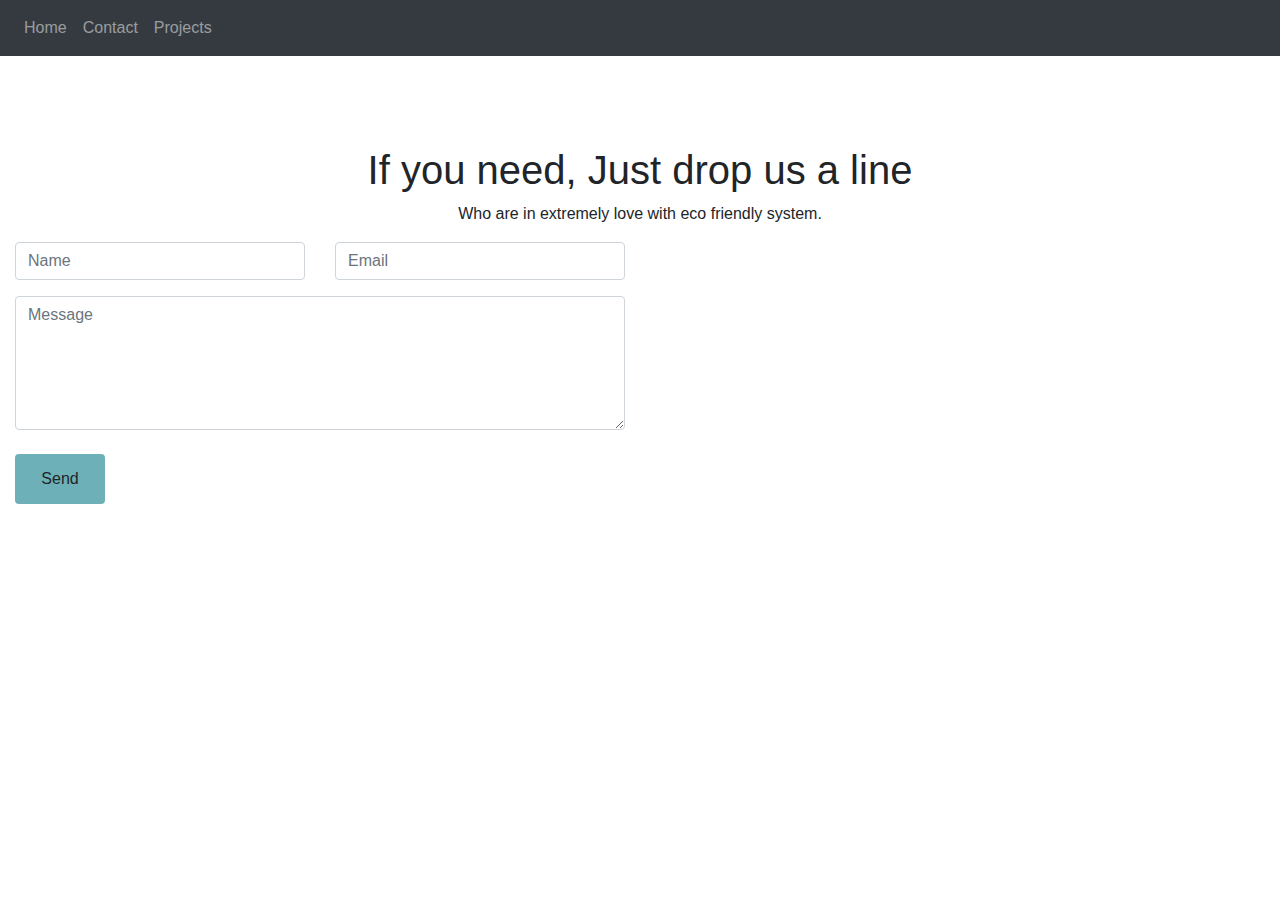
==== contact.html @ 82a63097 "add folder html bootstrap cdn" ====
<!DOCTYPE html>
<html lang="en">
<head>
    <meta charset="UTF-8">
    <meta name="viewport" content="width=device-width, initial-scale=1.0">
    <meta http-equiv="X-UA-Compatible" content="ie=edge">
    <title>Document</title>
    <link rel="stylesheet" href="https://stackpath.bootstrapcdn.com/bootstrap/4.3.1/css/bootstrap.min.css" integrity="sha384-ggOyR0iXCbMQv3Xipma34MD+dH/1fQ784/j6cY/iJTQUOhcWr7x9JvoRxT2MZw1T" crossorigin="anonymous">
</head>
<body>
        <nav class="navbar navbar-expand-lg navbar-dark bg-dark">
                <!-- <a class="navbar-brand" href="#">Home</a> -->
                <button class="navbar-toggler" type="button" data-toggle="collapse" data-target="#navbarNavDropdown" aria-controls="navbarNavDropdown" aria-expanded="false" aria-label="Toggle navigation">
                  <span class="navbar-toggler-icon"></span>
                </button>
                <div class="collapse navbar-collapse" id="navbarNavDropdown">
                  <ul class="navbar-nav">
                    <li class="nav-item">
                      <a class="nav-link" href="index.html">Home <!---<span class="sr-only">(current)</span>--></a>
                    </li>
                    <li class="nav-item">
                      <a class="nav-link" href="contact.html">Contact</a>
                    </li>
                    <li class="nav-item">
                      <a class="nav-link" href="projects.html">Projects</a>
                    </li>
                    <!-- <li class="nav-item dropdown">
                      <a class="nav-link dropdown-toggle" href="#" id="navbarDropdownMenuLink" role="button" data-toggle="dropdown" aria-haspopup="true" aria-expanded="false">
                        Dropdown link
                      </a>
                      <div class="dropdown-menu" aria-labelledby="navbarDropdownMenuLink">
                        <a class="dropdown-item" href="#">Action</a>
                        <a class="dropdown-item" href="#">Another action</a>
                        <a class="dropdown-item" href="#">Something else here</a>
                      </div>
                    </li> -->
                  </ul>
                </div>
              </nav>
        
         
              <section class="contact-area section-gap" id="contact" style="padding-top: 10vh;">
                <div class="container">
                  <div class="row d-flex justify-content-center">
                    <div class="menu-content pb-20 col-lg-8">
                      <div class="title text-center">
                        <h1 class="mb-10">If you need, Just drop us a line</h1>
                        <p>Who are in extremely love with eco friendly system.</p>
                      </div>
                    </div>
                  </div>																
                </div>	
              </section>

              <form id="contactform" action="//formspree.io/kurt.peek@gmail.com" method="POST">
                <div class="col-sm-6 offset slideanim ">
                  <div class="row">
                    <div class="col-sm-6 form-group offset">
                      <input class="form-control" id="name" name="name" placeholder="Name" type="text" required>
                    </div>
                    <div class="col-sm-6 form-group offset">
                      <input class="form-control" id="email" name="_replyto" placeholder="Email" type="email" required>
                    </div>
                  </div>
                  <textarea class="form-control" id="comments" name="message" placeholder="Message" rows="5"></textarea><br>
                  <div class="row">
                    <div class="col-sm-12 form-group offset">
                      <button class="btn btn-default pull-right" type="submit" style="background-color: #3a949ebd;
                      width: 90px;
                      height: 50px;">Send</button>
                    </div>
                  </div>
                </div>
                <!-- <input type="hidden" name="_next" value="//peek.solutions/confirmation.html" />
                <input type="text" name="_gotcha" style="display:none" />    -->
                </form>


<script src="https://code.jquery.com/jquery-3.3.1.slim.min.js" integrity="sha384-q8i/X+965DzO0rT7abK41JStQIAqVgRVzpbzo5smXKp4YfRvH+8abtTE1Pi6jizo" crossorigin="anonymous"></script>
<script src="https://cdnjs.cloudflare.com/ajax/libs/popper.js/1.14.7/umd/popper.min.js" integrity="sha384-UO2eT0CpHqdSJQ6hJty5KVphtPhzWj9WO1clHTMGa3JDZwrnQq4sF86dIHNDz0W1" crossorigin="anonymous"></script>
<script src="https://stackpath.bootstrapcdn.com/bootstrap/4.3.1/js/bootstrap.min.js" integrity="sha384-JjSmVgyd0p3pXB1rRibZUAYoIIy6OrQ6VrjIEaFf/nJGzIxFDsf4x0xIM+B07jRM" crossorigin="anonymous"></script>
</body>
</html>
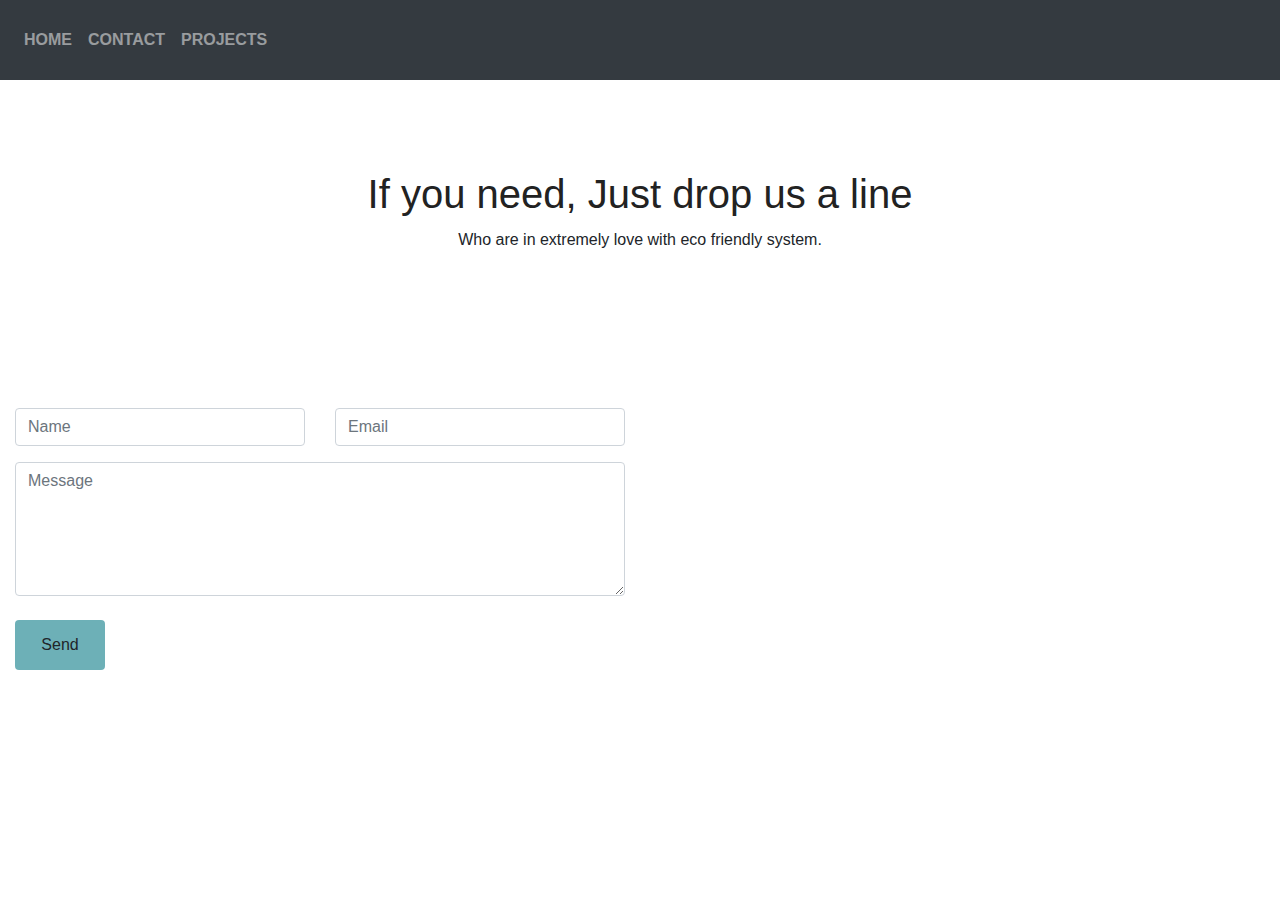
==== commit 22025af3: "update index.html" ====
--- a/contact.html
+++ b/contact.html
@@ -5,6 +5,7 @@
     <meta name="viewport" content="width=device-width, initial-scale=1.0">
     <meta http-equiv="X-UA-Compatible" content="ie=edge">
     <title>Document</title>
+    <link rel="stylesheet" href="css/main.css">
     <link rel="stylesheet" href="https://stackpath.bootstrapcdn.com/bootstrap/4.3.1/css/bootstrap.min.css" integrity="sha384-ggOyR0iXCbMQv3Xipma34MD+dH/1fQ784/j6cY/iJTQUOhcWr7x9JvoRxT2MZw1T" crossorigin="anonymous">
 </head>
 <body>
@@ -52,7 +53,7 @@
                 </div>	
               </section>
 
-              <form id="contactform" action="//formspree.io/kurt.peek@gmail.com" method="POST">
+              <form id="contactform" action="//formspree.io/jasminenabila19@gmail.com" method="POST">
                 <div class="col-sm-6 offset slideanim ">
                   <div class="row">
                     <div class="col-sm-6 form-group offset">
--- a/css/main.css
+++ b/css/main.css
@@ -0,0 +1,2631 @@
+
+::-moz-selection {
+  /* Code for Firefox */
+  background-color: #8490ff;
+  color: #fff;
+}
+
+::selection {
+  background-color: #8490ff;
+  color: #fff;
+}
+
+::-webkit-input-placeholder {
+  /* WebKit, Blink, Edge */
+  color: #777777;
+  font-weight: 300;
+}
+
+:-moz-placeholder {
+  /* Mozilla Firefox 4 to 18 */
+  color: #777777;
+  opacity: 1;
+  font-weight: 300;
+}
+
+::-moz-placeholder {
+  /* Mozilla Firefox 19+ */
+  color: #777777;
+  opacity: 1;
+  font-weight: 300;
+}
+
+:-ms-input-placeholder {
+  /* Internet Explorer 10-11 */
+  color: #777777;
+  font-weight: 300;
+}
+
+::-ms-input-placeholder {
+  /* Microsoft Edge */
+  color: #777777;
+  font-weight: 300;
+}
+
+body {
+  color: #777777;
+  font-family: "Poppins", sans-serif;
+  font-size: 14px;
+  font-weight: 300;
+  line-height: 1.625em;
+  position: relative;
+}
+
+ol, ul {
+  margin: 0;
+  padding: 0;
+  list-style: none;
+}
+
+select {
+  display: block;
+}
+
+figure {
+  margin: 0;
+}
+
+a {
+  -webkit-transition: all 0.3s ease 0s;
+  -moz-transition: all 0.3s ease 0s;
+  -o-transition: all 0.3s ease 0s;
+  transition: all 0.3s ease 0s;
+}
+
+iframe {
+  border: 0;
+}
+
+a, a:focus, a:hover {
+  text-decoration: none;
+  outline: 0;
+}
+
+.btn.active.focus,
+.btn.active:focus,
+.btn.focus,
+.btn.focus:active,
+.btn:active:focus,
+.btn:focus {
+  text-decoration: none;
+  outline: 0;
+}
+
+.card-panel {
+  margin: 0;
+  padding: 60px;
+}
+
+/**
+ *  Typography
+ *
+ **/
+.btn i, .btn-large i, .btn-floating i, .btn-large i, .btn-flat i {
+  font-size: 1em;
+  line-height: inherit;
+}
+
+.gray-bg {
+  background: #f9f9ff;
+}
+
+h1, h2, h3,
+h4, h5, h6 {
+  font-family: "Poppins", sans-serif;
+  color: #222222;
+  line-height: 1.2em !important;
+  margin-bottom: 0;
+  margin-top: 0;
+  font-weight: 600;
+}
+
+.h1, .h2, .h3,
+.h4, .h5, .h6 {
+  margin-bottom: 0;
+  margin-top: 0;
+  font-family: "Poppins", sans-serif;
+  font-weight: 600;
+  color: #222222;
+}
+
+h1, .h1 {
+  font-size: 36px;
+}
+
+h2, .h2 {
+  font-size: 30px;
+}
+
+h3, .h3 {
+  font-size: 24px;
+}
+
+h4, .h4 {
+  font-size: 18px;
+}
+
+h5, .h5 {
+  font-size: 16px;
+}
+
+h6, .h6 {
+  font-size: 14px;
+  color: #222222;
+}
+
+td, th {
+  border-radius: 0px;
+}
+
+/**
+ * For modern browsers
+ * 1. The space content is one way to avoid an Opera bug when the
+ *    contenteditable attribute is included anywhere else in the document.
+ *    Otherwise it causes space to appear at the top and bottom of elements
+ *    that are clearfixed.
+ * 2. The use of `table` rather than `block` is only necessary if using
+ *    `:before` to contain the top-margins of child elements.
+ */
+.clear::before, .clear::after {
+  content: " ";
+  display: table;
+}
+
+.clear::after {
+  clear: both;
+}
+
+.fz-11 {
+  font-size: 11px;
+}
+
+.fz-12 {
+  font-size: 12px;
+}
+
+.fz-13 {
+  font-size: 13px;
+}
+
+.fz-14 {
+  font-size: 14px;
+}
+
+.fz-15 {
+  font-size: 15px;
+}
+
+.fz-16 {
+  font-size: 16px;
+}
+
+.fz-18 {
+  font-size: 18px;
+}
+
+.fz-30 {
+  font-size: 30px;
+}
+
+.fz-48 {
+  font-size: 48px !important;
+}
+
+.fw100 {
+  font-weight: 100;
+}
+
+.fw300 {
+  font-weight: 300;
+}
+
+.fw400 {
+  font-weight: 400 !important;
+}
+
+.fw500 {
+  font-weight: 500;
+}
+
+.f700 {
+  font-weight: 700;
+}
+
+.fsi {
+  font-style: italic;
+}
+
+.mt-10 {
+  margin-top: 10px;
+}
+
+.mt-15 {
+  margin-top: 15px;
+}
+
+.mt-20 {
+  margin-top: 20px;
+}
+
+.mt-25 {
+  margin-top: 25px;
+}
+
+.mt-30 {
+  margin-top: 30px;
+}
+
+.mt-35 {
+  margin-top: 35px;
+}
+
+.mt-40 {
+  margin-top: 40px;
+}
+
+.mt-50 {
+  margin-top: 50px;
+}
+
+.mt-60 {
+  margin-top: 60px;
+}
+
+.mt-70 {
+  margin-top: 70px;
+}
+
+.mt-80 {
+  margin-top: 80px;
+}
+
+.mt-100 {
+  margin-top: 100px;
+}
+
+.mt-120 {
+  margin-top: 120px;
+}
+
+.mt-150 {
+  margin-top: 150px;
+}
+
+.ml-0 {
+  margin-left: 0 !important;
+}
+
+.ml-5 {
+  margin-left: 5px !important;
+}
+
+.ml-10 {
+  margin-left: 10px;
+}
+
+.ml-15 {
+  margin-left: 15px;
+}
+
+.ml-20 {
+  margin-left: 20px;
+}
+
+.ml-30 {
+  margin-left: 30px;
+}
+
+.ml-50 {
+  margin-left: 50px;
+}
+
+.mr-0 {
+  margin-right: 0 !important;
+}
+
+.mr-5 {
+  margin-right: 5px !important;
+}
+
+.mr-15 {
+  margin-right: 15px;
+}
+
+.mr-10 {
+  margin-right: 10px;
+}
+
+.mr-20 {
+  margin-right: 20px;
+}
+
+.mr-30 {
+  margin-right: 30px;
+}
+
+.mr-50 {
+  margin-right: 50px;
+}
+
+.mb-0 {
+  margin-bottom: 0px;
+}
+
+.mb-0-i {
+  margin-bottom: 0px !important;
+}
+
+.mb-5 {
+  margin-bottom: 5px;
+}
+
+.mb-10 {
+  margin-bottom: 10px;
+}
+
+.mb-15 {
+  margin-bottom: 15px;
+}
+
+.mb-20 {
+  margin-bottom: 20px;
+}
+
+.mb-25 {
+  margin-bottom: 25px;
+}
+
+.mb-30 {
+  margin-bottom: 30px;
+}
+
+.mb-40 {
+  margin-bottom: 40px;
+}
+
+.mb-50 {
+  margin-bottom: 50px;
+}
+
+.mb-60 {
+  margin-bottom: 60px;
+}
+
+.mb-70 {
+  margin-bottom: 70px;
+}
+
+.mb-80 {
+  margin-bottom: 80px;
+}
+
+.mb-90 {
+  margin-bottom: 90px;
+}
+
+.mb-100 {
+  margin-bottom: 100px;
+}
+
+.pt-0 {
+  padding-top: 0px;
+}
+
+.pt-10 {
+  padding-top: 10px;
+}
+
+.pt-15 {
+  padding-top: 15px;
+}
+
+.pt-20 {
+  padding-top: 20px;
+}
+
+.pt-25 {
+  padding-top: 25px;
+}
+
+.pt-30 {
+  padding-top: 30px;
+}
+
+.pt-40 {
+  padding-top: 40px;
+}
+
+.pt-50 {
+  padding-top: 50px;
+}
+
+.pt-60 {
+  padding-top: 60px;
+}
+
+.pt-70 {
+  padding-top: 70px;
+}
+
+.pt-80 {
+  padding-top: 80px;
+}
+
+.pt-90 {
+  padding-top: 90px;
+}
+
+.pt-100 {
+  padding-top: 100px;
+}
+
+.pt-120 {
+  padding-top: 120px;
+}
+
+.pt-150 {
+  padding-top: 150px;
+}
+
+.pt-170 {
+  padding-top: 170px;
+}
+
+.pb-0 {
+  padding-bottom: 0px;
+}
+
+.pb-10 {
+  padding-bottom: 10px;
+}
+
+.pb-15 {
+  padding-bottom: 15px;
+}
+
+.pb-20 {
+  padding-bottom: 20px;
+}
+
+.pb-25 {
+  padding-bottom: 25px;
+}
+
+.pb-30 {
+  padding-bottom: 30px;
+}
+
+.pb-40 {
+  padding-bottom: 40px;
+}
+
+.pb-50 {
+  padding-bottom: 50px;
+}
+
+.pb-60 {
+  padding-bottom: 60px;
+}
+
+.pb-70 {
+  padding-bottom: 70px;
+}
+
+.pb-80 {
+  padding-bottom: 80px;
+}
+
+.pb-90 {
+  padding-bottom: 90px;
+}
+
+.pb-100 {
+  padding-bottom: 100px;
+}
+
+.pb-120 {
+  padding-bottom: 120px;
+}
+
+.pb-150 {
+  padding-bottom: 150px;
+}
+
+.pr-30 {
+  padding-right: 30px;
+}
+
+.pl-30 {
+  padding-left: 30px;
+}
+
+.pl-90 {
+  padding-left: 90px;
+}
+
+.p-40 {
+  padding: 40px;
+}
+
+.float-left {
+  float: left;
+}
+
+.float-right {
+  float: right;
+}
+
+.text-italic {
+  font-style: italic;
+}
+
+.text-white {
+  color: #fff;
+}
+
+.text-black {
+  color: #000;
+}
+
+.transition {
+  -webkit-transition: all 0.3s ease 0s;
+  -moz-transition: all 0.3s ease 0s;
+  -o-transition: all 0.3s ease 0s;
+  transition: all 0.3s ease 0s;
+}
+
+.section-full {
+  padding: 100px 0;
+}
+
+.section-half {
+  padding: 75px 0;
+}
+
+.text-center {
+  text-align: center;
+}
+
+.text-left {
+  text-align: left;
+}
+
+.text-rigth {
+  text-align: right;
+}
+
+.flex {
+  display: -webkit-box;
+  display: -webkit-flex;
+  display: -moz-flex;
+  display: -ms-flexbox;
+  display: flex;
+}
+
+.inline-flex {
+  display: -webkit-inline-box;
+  display: -webkit-inline-flex;
+  display: -moz-inline-flex;
+  display: -ms-inline-flexbox;
+  display: inline-flex;
+}
+
+.flex-grow {
+  -webkit-box-flex: 1;
+  -webkit-flex-grow: 1;
+  -moz-flex-grow: 1;
+  -ms-flex-positive: 1;
+  flex-grow: 1;
+}
+
+.flex-wrap {
+  -webkit-flex-wrap: wrap;
+  -moz-flex-wrap: wrap;
+  -ms-flex-wrap: wrap;
+  flex-wrap: wrap;
+}
+
+.flex-left {
+  -webkit-box-pack: start;
+  -ms-flex-pack: start;
+  -webkit-justify-content: flex-start;
+  -moz-justify-content: flex-start;
+  justify-content: flex-start;
+}
+
+.flex-middle {
+  -webkit-box-align: center;
+  -ms-flex-align: center;
+  -webkit-align-items: center;
+  -moz-align-items: center;
+  align-items: center;
+}
+
+.flex-right {
+  -webkit-box-pack: end;
+  -ms-flex-pack: end;
+  -webkit-justify-content: flex-end;
+  -moz-justify-content: flex-end;
+  justify-content: flex-end;
+}
+
+.flex-top {
+  -webkit-align-self: flex-start;
+  -moz-align-self: flex-start;
+  -ms-flex-item-align: start;
+  align-self: flex-start;
+}
+
+.flex-center {
+  -webkit-box-pack: center;
+  -ms-flex-pack: center;
+  -webkit-justify-content: center;
+  -moz-justify-content: center;
+  justify-content: center;
+}
+
+.flex-bottom {
+  -webkit-align-self: flex-end;
+  -moz-align-self: flex-end;
+  -ms-flex-item-align: end;
+  align-self: flex-end;
+}
+
+.space-between {
+  -webkit-box-pack: justify;
+  -ms-flex-pack: justify;
+  -webkit-justify-content: space-between;
+  -moz-justify-content: space-between;
+  justify-content: space-between;
+}
+
+.space-around {
+  -ms-flex-pack: distribute;
+  -webkit-justify-content: space-around;
+  -moz-justify-content: space-around;
+  justify-content: space-around;
+}
+
+.flex-column {
+  -webkit-box-direction: normal;
+  -webkit-box-orient: vertical;
+  -webkit-flex-direction: column;
+  -moz-flex-direction: column;
+  -ms-flex-direction: column;
+  flex-direction: column;
+}
+
+.flex-cell {
+  display: -webkit-box;
+  display: -webkit-flex;
+  display: -moz-flex;
+  display: -ms-flexbox;
+  display: flex;
+  -webkit-box-flex: 1;
+  -webkit-flex-grow: 1;
+  -moz-flex-grow: 1;
+  -ms-flex-positive: 1;
+  flex-grow: 1;
+}
+
+.display-table {
+  display: table;
+}
+
+.light {
+  color: #fff;
+}
+
+.dark {
+  color: #000;
+}
+
+.relative {
+  position: relative;
+}
+
+.overflow-hidden {
+  overflow: hidden;
+}
+
+.overlay {
+  position: absolute;
+  left: 0;
+  right: 0;
+  top: 0;
+  bottom: 0;
+}
+
+.container.fullwidth {
+  width: 100%;
+}
+
+.container.no-padding {
+  padding-left: 0;
+  padding-right: 0;
+}
+
+.no-padding {
+  padding: 0;
+}
+
+.section-bg {
+  background: #f9fafc;
+}
+
+@media (max-width: 767px) {
+  .no-flex-xs {
+    display: block !important;
+  }
+}
+
+.row.no-margin {
+  margin-left: 0;
+  margin-right: 0;
+}
+
+.sample-text-area {
+  background: #fff;
+  padding: 100px 0 70px 0;
+}
+
+.text-heading {
+  margin-bottom: 30px;
+  font-size: 24px;
+}
+
+h1 {
+  font-size: 36px;
+}
+
+h2 {
+  font-size: 30px;
+}
+
+h3 {
+  font-size: 24px;
+}
+
+h4 {
+  font-size: 18px;
+}
+
+h5 {
+  font-size: 16px;
+}
+
+h6 {
+  font-size: 14px;
+}
+
+h1, h2, h3, h4, h5, h6 {
+  line-height: 1.5em;
+}
+
+.typography h1, .typography h2, .typography h3, .typography h4, .typography h5, .typography h6 {
+  color: #777777;
+}
+
+.button-area {
+  background: #fff;
+}
+
+.button-area .border-top-generic {
+  padding: 70px 15px;
+  border-top: 1px dotted #eee;
+}
+
+.button-group-area .genric-btn {
+  margin-right: 10px;
+  margin-top: 10px;
+}
+
+.button-group-area .genric-btn:last-child {
+  margin-right: 0;
+}
+
+.genric-btn {
+  display: inline-block;
+  outline: none;
+  line-height: 40px;
+  padding: 0 30px;
+  font-size: .8em;
+  text-align: center;
+  text-decoration: none;
+  font-weight: 500;
+  cursor: pointer;
+  -webkit-transition: all 0.3s ease 0s;
+  -moz-transition: all 0.3s ease 0s;
+  -o-transition: all 0.3s ease 0s;
+  transition: all 0.3s ease 0s;
+}
+
+.genric-btn:focus {
+  outline: none;
+}
+
+.genric-btn.e-large {
+  padding: 0 40px;
+  line-height: 50px;
+}
+
+.genric-btn.large {
+  line-height: 45px;
+}
+
+.genric-btn.medium {
+  line-height: 30px;
+}
+
+.genric-btn.small {
+  line-height: 25px;
+}
+
+.genric-btn.radius {
+  border-radius: 3px;
+}
+
+.genric-btn.circle {
+  border-radius: 20px;
+}
+
+.genric-btn.arrow {
+  display: -webkit-inline-box;
+  display: -ms-inline-flexbox;
+  display: inline-flex;
+  -webkit-box-align: center;
+  -ms-flex-align: center;
+  align-items: center;
+}
+
+.genric-btn.arrow span {
+  margin-left: 10px;
+}
+
+.genric-btn.default {
+  color: #222222;
+  background: #f9f9ff;
+  border: 1px solid transparent;
+}
+
+.genric-btn.default:hover {
+  border: 1px solid #f9f9ff;
+  background: #fff;
+}
+
+.genric-btn.default-border {
+  border: 1px solid #f9f9ff;
+  background: #fff;
+}
+
+.genric-btn.default-border:hover {
+  color: #222222;
+  background: #f9f9ff;
+  border: 1px solid transparent;
+}
+
+.genric-btn.primary {
+  color: #fff;
+  background: #8490ff;
+  border: 1px solid transparent;
+}
+
+.genric-btn.primary:hover {
+  color: #8490ff;
+  border: 1px solid #8490ff;
+  background: #fff;
+}
+
+.genric-btn.primary-border {
+  color: #8490ff;
+  border: 1px solid #8490ff;
+  background: #fff;
+}
+
+.genric-btn.primary-border:hover {
+  color: #fff;
+  background: #8490ff;
+  border: 1px solid transparent;
+}
+
+.genric-btn.success {
+  color: #fff;
+  background: #4cd3e3;
+  border: 1px solid transparent;
+}
+
+.genric-btn.success:hover {
+  color: #4cd3e3;
+  border: 1px solid #4cd3e3;
+  background: #fff;
+}
+
+.genric-btn.success-border {
+  color: #4cd3e3;
+  border: 1px solid #4cd3e3;
+  background: #fff;
+}
+
+.genric-btn.success-border:hover {
+  color: #fff;
+  background: #4cd3e3;
+  border: 1px solid transparent;
+}
+
+.genric-btn.info {
+  color: #fff;
+  background: #38a4ff;
+  border: 1px solid transparent;
+}
+
+.genric-btn.info:hover {
+  color: #38a4ff;
+  border: 1px solid #38a4ff;
+  background: #fff;
+}
+
+.genric-btn.info-border {
+  color: #38a4ff;
+  border: 1px solid #38a4ff;
+  background: #fff;
+}
+
+.genric-btn.info-border:hover {
+  color: #fff;
+  background: #38a4ff;
+  border: 1px solid transparent;
+}
+
+.genric-btn.warning {
+  color: #fff;
+  background: #f4e700;
+  border: 1px solid transparent;
+}
+
+.genric-btn.warning:hover {
+  color: #f4e700;
+  border: 1px solid #f4e700;
+  background: #fff;
+}
+
+.genric-btn.warning-border {
+  color: #f4e700;
+  border: 1px solid #f4e700;
+  background: #fff;
+}
+
+.genric-btn.warning-border:hover {
+  color: #fff;
+  background: #f4e700;
+  border: 1px solid transparent;
+}
+
+.genric-btn.danger {
+  color: #fff;
+  background: #f44a40;
+  border: 1px solid transparent;
+}
+
+.genric-btn.danger:hover {
+  color: #f44a40;
+  border: 1px solid #f44a40;
+  background: #fff;
+}
+
+.genric-btn.danger-border {
+  color: #f44a40;
+  border: 1px solid #f44a40;
+  background: #fff;
+}
+
+.genric-btn.danger-border:hover {
+  color: #fff;
+  background: #f44a40;
+  border: 1px solid transparent;
+}
+
+.genric-btn.link {
+  color: #222222;
+  background: #f9f9ff;
+  text-decoration: underline;
+  border: 1px solid transparent;
+}
+
+.genric-btn.link:hover {
+  color: #222222;
+  border: 1px solid #f9f9ff;
+  background: #fff;
+}
+
+.genric-btn.link-border {
+  color: #222222;
+  border: 1px solid #f9f9ff;
+  background: #fff;
+  text-decoration: underline;
+}
+
+.genric-btn.link-border:hover {
+  color: #222222;
+  background: #f9f9ff;
+  border: 1px solid transparent;
+}
+
+.genric-btn.disable {
+  color: #222222, 0.3;
+  background: #f9f9ff;
+  border: 1px solid transparent;
+  cursor: not-allowed;
+}
+
+.generic-blockquote {
+  padding: 30px 50px 30px 30px;
+  background: #f9f9ff;
+  border-left: 2px solid #8490ff;
+}
+
+.progress-table-wrap {
+  overflow-x: scroll;
+}
+
+.progress-table {
+  background: #f9f9ff;
+  padding: 15px 0px 30px 0px;
+  min-width: 800px;
+}
+
+.progress-table .serial {
+  width: 11.83%;
+  padding-left: 30px;
+}
+
+.progress-table .country {
+  width: 28.07%;
+}
+
+.progress-table .visit {
+  width: 19.74%;
+}
+
+.progress-table .percentage {
+  width: 40.36%;
+  padding-right: 50px;
+}
+
+.progress-table .table-head {
+  display: flex;
+}
+
+.progress-table .table-head .serial, .progress-table .table-head .country, .progress-table .table-head .visit, .progress-table .table-head .percentage {
+  color: #222222;
+  line-height: 40px;
+  text-transform: uppercase;
+  font-weight: 500;
+}
+
+.progress-table .table-row {
+  padding: 15px 0;
+  border-top: 1px solid #edf3fd;
+  display: flex;
+}
+
+.progress-table .table-row .serial, .progress-table .table-row .country, .progress-table .table-row .visit, .progress-table .table-row .percentage {
+  display: flex;
+  align-items: center;
+}
+
+.progress-table .table-row .country img {
+  margin-right: 15px;
+}
+
+.progress-table .table-row .percentage .progress {
+  width: 80%;
+  border-radius: 0px;
+  background: transparent;
+}
+
+.progress-table .table-row .percentage .progress .progress-bar {
+  height: 5px;
+  line-height: 5px;
+}
+
+.progress-table .table-row .percentage .progress .progress-bar.color-1 {
+  background-color: #6382e6;
+}
+
+.progress-table .table-row .percentage .progress .progress-bar.color-2 {
+  background-color: #e66686;
+}
+
+.progress-table .table-row .percentage .progress .progress-bar.color-3 {
+  background-color: #f09359;
+}
+
+.progress-table .table-row .percentage .progress .progress-bar.color-4 {
+  background-color: #73fbaf;
+}
+
+.progress-table .table-row .percentage .progress .progress-bar.color-5 {
+  background-color: #73fbaf;
+}
+
+.progress-table .table-row .percentage .progress .progress-bar.color-6 {
+  background-color: #6382e6;
+}
+
+.progress-table .table-row .percentage .progress .progress-bar.color-7 {
+  background-color: #a367e7;
+}
+
+.progress-table .table-row .percentage .progress .progress-bar.color-8 {
+  background-color: #e66686;
+}
+
+.single-gallery-image {
+  margin-top: 30px;
+  background-repeat: no-repeat !important;
+  background-position: center center !important;
+  background-size: cover !important;
+  height: 200px;
+}
+
+.list-style {
+  width: 14px;
+  height: 14px;
+}
+
+.unordered-list li {
+  position: relative;
+  padding-left: 30px;
+  line-height: 1.82em !important;
+}
+
+.unordered-list li:before {
+  content: "";
+  position: absolute;
+  width: 14px;
+  height: 14px;
+  border: 3px solid #8490ff;
+  background: #fff;
+  top: 4px;
+  left: 0;
+  border-radius: 50%;
+}
+
+.ordered-list {
+  margin-left: 30px;
+}
+
+.ordered-list li {
+  list-style-type: decimal-leading-zero;
+  color: #8490ff;
+  font-weight: 500;
+  line-height: 1.82em !important;
+}
+
+.ordered-list li span {
+  font-weight: 300;
+  color: #777777;
+}
+
+.ordered-list-alpha li {
+  margin-left: 30px;
+  list-style-type: lower-alpha;
+  color: #8490ff;
+  font-weight: 500;
+  line-height: 1.82em !important;
+}
+
+.ordered-list-alpha li span {
+  font-weight: 300;
+  color: #777777;
+}
+
+.ordered-list-roman li {
+  margin-left: 30px;
+  list-style-type: lower-roman;
+  color: #8490ff;
+  font-weight: 500;
+  line-height: 1.82em !important;
+}
+
+.ordered-list-roman li span {
+  font-weight: 300;
+  color: #777777;
+}
+
+.single-input {
+  display: block;
+  width: 100%;
+  line-height: 40px;
+  border: none;
+  outline: none;
+  background: #f9f9ff;
+  padding: 0 20px;
+}
+
+.single-input:focus {
+  outline: none;
+}
+
+.input-group-icon {
+  position: relative;
+}
+
+.input-group-icon .icon {
+  position: absolute;
+  left: 20px;
+  top: 0;
+  line-height: 40px;
+  z-index: 3;
+}
+
+.input-group-icon .icon i {
+  color: #797979;
+}
+
+.input-group-icon .single-input {
+  padding-left: 45px;
+}
+
+.single-textarea {
+  display: block;
+  width: 100%;
+  line-height: 40px;
+  border: none;
+  outline: none;
+  background: #f9f9ff;
+  padding: 0 20px;
+  height: 100px;
+  resize: none;
+}
+
+.single-textarea:focus {
+  outline: none;
+}
+
+.single-input-primary {
+  display: block;
+  width: 100%;
+  line-height: 40px;
+  border: 1px solid transparent;
+  outline: none;
+  background: #f9f9ff;
+  padding: 0 20px;
+}
+
+.single-input-primary:focus {
+  outline: none;
+  border: 1px solid #8490ff;
+}
+
+.single-input-accent {
+  display: block;
+  width: 100%;
+  line-height: 40px;
+  border: 1px solid transparent;
+  outline: none;
+  background: #f9f9ff;
+  padding: 0 20px;
+}
+
+.single-input-accent:focus {
+  outline: none;
+  border: 1px solid #eb6b55;
+}
+
+.single-input-secondary {
+  display: block;
+  width: 100%;
+  line-height: 40px;
+  border: 1px solid transparent;
+  outline: none;
+  background: #f9f9ff;
+  padding: 0 20px;
+}
+
+.single-input-secondary:focus {
+  outline: none;
+  border: 1px solid #f09359;
+}
+
+.default-switch {
+  width: 35px;
+  height: 17px;
+  border-radius: 8.5px;
+  background: #f9f9ff;
+  position: relative;
+  cursor: pointer;
+}
+
+.default-switch input {
+  position: absolute;
+  left: 0;
+  top: 0;
+  right: 0;
+  bottom: 0;
+  width: 100%;
+  height: 100%;
+  opacity: 0;
+  cursor: pointer;
+}
+
+.default-switch input + label {
+  position: absolute;
+  top: 1px;
+  left: 1px;
+  width: 15px;
+  height: 15px;
+  border-radius: 50%;
+  background: #8490ff;
+  -webkit-transition: all 0.2s;
+  -moz-transition: all 0.2s;
+  -o-transition: all 0.2s;
+  transition: all 0.2s;
+  box-shadow: 0px 4px 5px 0px rgba(0, 0, 0, 0.2);
+  cursor: pointer;
+}
+
+.default-switch input:checked + label {
+  left: 19px;
+}
+
+.primary-switch {
+  width: 35px;
+  height: 17px;
+  border-radius: 8.5px;
+  background: #f9f9ff;
+  position: relative;
+  cursor: pointer;
+}
+
+.primary-switch input {
+  position: absolute;
+  left: 0;
+  top: 0;
+  right: 0;
+  bottom: 0;
+  width: 100%;
+  height: 100%;
+  opacity: 0;
+}
+
+.primary-switch input + label {
+  position: absolute;
+  left: 0;
+  top: 0;
+  right: 0;
+  bottom: 0;
+  width: 100%;
+  height: 100%;
+}
+
+.primary-switch input + label:before {
+  content: "";
+  position: absolute;
+  left: 0;
+  top: 0;
+  right: 0;
+  bottom: 0;
+  width: 100%;
+  height: 100%;
+  background: transparent;
+  border-radius: 8.5px;
+  cursor: pointer;
+  -webkit-transition: all 0.2s;
+  -moz-transition: all 0.2s;
+  -o-transition: all 0.2s;
+  transition: all 0.2s;
+}
+
+.primary-switch input + label:after {
+  content: "";
+  position: absolute;
+  top: 1px;
+  left: 1px;
+  width: 15px;
+  height: 15px;
+  border-radius: 50%;
+  background: #fff;
+  -webkit-transition: all 0.2s;
+  -moz-transition: all 0.2s;
+  -o-transition: all 0.2s;
+  transition: all 0.2s;
+  box-shadow: 0px 4px 5px 0px rgba(0, 0, 0, 0.2);
+  cursor: pointer;
+}
+
+.primary-switch input:checked + label:after {
+  left: 19px;
+}
+
+.primary-switch input:checked + label:before {
+  background: #8490ff;
+}
+
+.confirm-switch {
+  width: 35px;
+  height: 17px;
+  border-radius: 8.5px;
+  background: #f9f9ff;
+  position: relative;
+  cursor: pointer;
+}
+
+.confirm-switch input {
+  position: absolute;
+  left: 0;
+  top: 0;
+  right: 0;
+  bottom: 0;
+  width: 100%;
+  height: 100%;
+  opacity: 0;
+}
+
+.confirm-switch input + label {
+  position: absolute;
+  left: 0;
+  top: 0;
+  right: 0;
+  bottom: 0;
+  width: 100%;
+  height: 100%;
+}
+
+.confirm-switch input + label:before {
+  content: "";
+  position: absolute;
+  left: 0;
+  top: 0;
+  right: 0;
+  bottom: 0;
+  width: 100%;
+  height: 100%;
+  background: transparent;
+  border-radius: 8.5px;
+  -webkit-transition: all 0.2s;
+  -moz-transition: all 0.2s;
+  -o-transition: all 0.2s;
+  transition: all 0.2s;
+  cursor: pointer;
+}
+
+.confirm-switch input + label:after {
+  content: "";
+  position: absolute;
+  top: 1px;
+  left: 1px;
+  width: 15px;
+  height: 15px;
+  border-radius: 50%;
+  background: #fff;
+  -webkit-transition: all 0.2s;
+  -moz-transition: all 0.2s;
+  -o-transition: all 0.2s;
+  transition: all 0.2s;
+  box-shadow: 0px 4px 5px 0px rgba(0, 0, 0, 0.2);
+  cursor: pointer;
+}
+
+.confirm-switch input:checked + label:after {
+  left: 19px;
+}
+
+.confirm-switch input:checked + label:before {
+  background: #4cd3e3;
+}
+
+.primary-checkbox {
+  width: 16px;
+  height: 16px;
+  border-radius: 3px;
+  background: #f9f9ff;
+  position: relative;
+  cursor: pointer;
+}
+
+.primary-checkbox input {
+  position: absolute;
+  left: 0;
+  top: 0;
+  right: 0;
+  bottom: 0;
+  width: 100%;
+  height: 100%;
+  opacity: 0;
+}
+
+.primary-checkbox input + label {
+  position: absolute;
+  left: 0;
+  top: 0;
+  right: 0;
+  bottom: 0;
+  width: 100%;
+  height: 100%;
+  border-radius: 3px;
+  cursor: pointer;
+  border: 1px solid #f1f1f1;
+}
+
+.primary-checkbox input:checked + label {
+  background: url(../img/elements/primary-check.png) no-repeat center center/cover;
+  border: none;
+}
+
+.confirm-checkbox {
+  width: 16px;
+  height: 16px;
+  border-radius: 3px;
+  background: #f9f9ff;
+  position: relative;
+  cursor: pointer;
+}
+
+.confirm-checkbox input {
+  position: absolute;
+  left: 0;
+  top: 0;
+  right: 0;
+  bottom: 0;
+  width: 100%;
+  height: 100%;
+  opacity: 0;
+}
+
+.confirm-checkbox input + label {
+  position: absolute;
+  left: 0;
+  top: 0;
+  right: 0;
+  bottom: 0;
+  width: 100%;
+  height: 100%;
+  border-radius: 3px;
+  cursor: pointer;
+  border: 1px solid #f1f1f1;
+}
+
+.confirm-checkbox input:checked + label {
+  background: url(../img/elements/success-check.png) no-repeat center center/cover;
+  border: none;
+}
+
+.disabled-checkbox {
+  width: 16px;
+  height: 16px;
+  border-radius: 3px;
+  background: #f9f9ff;
+  position: relative;
+  cursor: pointer;
+}
+
+.disabled-checkbox input {
+  position: absolute;
+  left: 0;
+  top: 0;
+  right: 0;
+  bottom: 0;
+  width: 100%;
+  height: 100%;
+  opacity: 0;
+}
+
+.disabled-checkbox input + label {
+  position: absolute;
+  left: 0;
+  top: 0;
+  right: 0;
+  bottom: 0;
+  width: 100%;
+  height: 100%;
+  border-radius: 3px;
+  cursor: pointer;
+  border: 1px solid #f1f1f1;
+}
+
+.disabled-checkbox input:disabled {
+  cursor: not-allowed;
+  z-index: 3;
+}
+
+.disabled-checkbox input:checked + label {
+  background: url(../img/elements/disabled-check.png) no-repeat center center/cover;
+  border: none;
+}
+
+.primary-radio {
+  width: 16px;
+  height: 16px;
+  border-radius: 8px;
+  background: #f9f9ff;
+  position: relative;
+  cursor: pointer;
+}
+
+.primary-radio input {
+  position: absolute;
+  left: 0;
+  top: 0;
+  right: 0;
+  bottom: 0;
+  width: 100%;
+  height: 100%;
+  opacity: 0;
+}
+
+.primary-radio input + label {
+  position: absolute;
+  left: 0;
+  top: 0;
+  right: 0;
+  bottom: 0;
+  width: 100%;
+  height: 100%;
+  border-radius: 8px;
+  cursor: pointer;
+  border: 1px solid #f1f1f1;
+}
+
+.primary-radio input:checked + label {
+  background: url(../img/elements/primary-radio.png) no-repeat center center/cover;
+  border: none;
+}
+
+.confirm-radio {
+  width: 16px;
+  height: 16px;
+  border-radius: 8px;
+  background: #f9f9ff;
+  position: relative;
+  cursor: pointer;
+}
+
+.confirm-radio input {
+  position: absolute;
+  left: 0;
+  top: 0;
+  right: 0;
+  bottom: 0;
+  width: 100%;
+  height: 100%;
+  opacity: 0;
+}
+
+.confirm-radio input + label {
+  position: absolute;
+  left: 0;
+  top: 0;
+  right: 0;
+  bottom: 0;
+  width: 100%;
+  height: 100%;
+  border-radius: 8px;
+  cursor: pointer;
+  border: 1px solid #f1f1f1;
+}
+
+.confirm-radio input:checked + label {
+  background: url(../img/elements/success-radio.png) no-repeat center center/cover;
+  border: none;
+}
+
+.disabled-radio {
+  width: 16px;
+  height: 16px;
+  border-radius: 8px;
+  background: #f9f9ff;
+  position: relative;
+  cursor: pointer;
+}
+
+.disabled-radio input {
+  position: absolute;
+  left: 0;
+  top: 0;
+  right: 0;
+  bottom: 0;
+  width: 100%;
+  height: 100%;
+  opacity: 0;
+}
+
+.disabled-radio input + label {
+  position: absolute;
+  left: 0;
+  top: 0;
+  right: 0;
+  bottom: 0;
+  width: 100%;
+  height: 100%;
+  border-radius: 8px;
+  cursor: pointer;
+  border: 1px solid #f1f1f1;
+}
+
+.disabled-radio input:disabled {
+  cursor: not-allowed;
+  z-index: 3;
+}
+
+.disabled-radio input:checked + label {
+  background: url(../img/elements/disabled-radio.png) no-repeat center center/cover;
+  border: none;
+}
+
+.default-select {
+  height: 40px;
+}
+
+.default-select .nice-select {
+  border: none;
+  border-radius: 0px;
+  height: 40px;
+  background: #f9f9ff;
+  padding-left: 20px;
+  padding-right: 40px;
+}
+
+.default-select .nice-select .list {
+  margin-top: 0;
+  border: none;
+  border-radius: 0px;
+  box-shadow: none;
+  width: 100%;
+  padding: 10px 0 10px 0px;
+}
+
+.default-select .nice-select .list .option {
+  font-weight: 300;
+  -webkit-transition: all 0.3s ease 0s;
+  -moz-transition: all 0.3s ease 0s;
+  -o-transition: all 0.3s ease 0s;
+  transition: all 0.3s ease 0s;
+  line-height: 28px;
+  min-height: 28px;
+  font-size: 12px;
+  padding-left: 20px;
+}
+
+.default-select .nice-select .list .option.selected {
+  color: #8490ff;
+  background: transparent;
+}
+
+.default-select .nice-select .list .option:hover {
+  color: #8490ff;
+  background: transparent;
+}
+
+.default-select .current {
+  margin-right: 50px;
+  font-weight: 300;
+}
+
+.default-select .nice-select::after {
+  right: 20px;
+}
+
+.form-select {
+  height: 40px;
+  width: 100%;
+}
+
+.form-select .nice-select {
+  border: none;
+  border-radius: 0px;
+  height: 40px;
+  background: #f9f9ff;
+  padding-left: 45px;
+  padding-right: 40px;
+  width: 100%;
+}
+
+.form-select .nice-select .list {
+  margin-top: 0;
+  border: none;
+  border-radius: 0px;
+  box-shadow: none;
+  width: 100%;
+  padding: 10px 0 10px 0px;
+}
+
+.form-select .nice-select .list .option {
+  font-weight: 300;
+  -webkit-transition: all 0.3s ease 0s;
+  -moz-transition: all 0.3s ease 0s;
+  -o-transition: all 0.3s ease 0s;
+  transition: all 0.3s ease 0s;
+  line-height: 28px;
+  min-height: 28px;
+  font-size: 12px;
+  padding-left: 45px;
+}
+
+.form-select .nice-select .list .option.selected {
+  color: #8490ff;
+  background: transparent;
+}
+
+.form-select .nice-select .list .option:hover {
+  color: #8490ff;
+  background: transparent;
+}
+
+.form-select .current {
+  margin-right: 50px;
+  font-weight: 300;
+}
+
+.form-select .nice-select::after {
+  right: 20px;
+}
+
+@media (max-width: 992px) {
+  .navbar-nav {
+    height: auto;
+    max-height: 400px;
+    overflow-x: hidden;
+  }
+}
+
+.default-header {
+  position: absolute;
+  top: 0;
+  left: 0;
+  width: 100%;
+  z-index: 9;
+}
+
+.menu-bar {
+  cursor: pointer;
+}
+
+.menu-bar span {
+  color: #000;
+  font-size: 24px;
+}
+
+.main-menubar {
+  display: none !important;
+}
+
+@media (max-width: 991px) {
+  .main-menubar {
+    display: block !important;
+  }
+}
+
+.navbar-light .navbar-toggler {
+  color: rgba(255, 255, 255, 0.5);
+  border-color: rgba(255, 255, 255, 0.1);
+}
+
+.navbar-nav a {
+  text-transform: uppercase;
+  font-weight: 600;
+  color: #fff;
+  padding: 20px;
+}
+
+.navbar-nav a:hover {
+  color: #000;
+}
+
+@media (max-width: 992px) {
+  .navbar-nav {
+    margin-top: 10px;
+  }
+  .navbar-nav a {
+    padding: 0;
+  }
+  .navbar-nav li {
+    padding: 15px 0;
+  }
+}
+
+.section-gap {
+  padding: 120px 0;
+}
+
+.section-title {
+  padding-bottom: 30px;
+}
+
+.section-title h2 {
+  margin-bottom: 20px;
+}
+
+.section-title p {
+  font-size: 16px;
+  margin-bottom: 0;
+}
+
+@media (max-width: 991px) {
+  .section-title p br {
+    display: none;
+  }
+}
+
+.p1-gradient-bg, .primary-btn, .primary-btn2:hover, .default-header, .dropdown-menu, .banner-area, .myself-wrap .desc .talk-btn, .skillbar-bar, .single-feature:hover, .single-footer-widget .click-btn, .generic-banner {
+  background-image: -moz-linear-gradient(0deg, #62bdfc 0%, #8490ff 100%);
+  background-image: -webkit-linear-gradient(0deg, #62bdfc 0%, #8490ff 100%);
+  background-image: -ms-linear-gradient(0deg, #62bdfc 0%, #8490ff 100%);
+}
+
+.p1-gradient-color, .single-service a:hover, .footer-social a:hover i, .single-footer-widget .bb-btn {
+  background: -moz-linear-gradient(0deg, #62bdfc 0%, #8490ff 100%);
+  background: -webkit-linear-gradient(0deg, #62bdfc 0%, #8490ff 100%);
+  background: -ms-linear-gradient(0deg, #62bdfc 0%, #8490ff 100%);
+  -webkit-background-clip: text;
+  -webkit-text-fill-color: transparent;
+}
+
+.primary-btn {
+  line-height: 42px;
+  padding-left: 30px;
+  padding-right: 60px;
+  border-radius: 25px;
+  border: none;
+  color: #fff;
+  display: inline-block;
+  font-weight: 500;
+  position: relative;
+  -webkit-transition: all 0.3s ease 0s;
+  -moz-transition: all 0.3s ease 0s;
+  -o-transition: all 0.3s ease 0s;
+  transition: all 0.3s ease 0s;
+  cursor: pointer;
+  text-transform: uppercase;
+  position: relative;
+}
+
+.primary-btn:focus {
+  outline: none;
+}
+
+.primary-btn span {
+  color: #fff;
+  position: absolute;
+  top: 50%;
+  transform: translateY(-60%);
+  right: 30px;
+  -webkit-transition: all 0.3s ease 0s;
+  -moz-transition: all 0.3s ease 0s;
+  -o-transition: all 0.3s ease 0s;
+  transition: all 0.3s ease 0s;
+}
+
+.primary-btn:hover {
+  color: #fff;
+}
+
+.primary-btn:hover span {
+  color: #fff;
+  right: 20px;
+}
+
+.primary-btn.white {
+  border: 1px solid #fff;
+  color: #fff;
+}
+
+.primary-btn.white span {
+  color: #fff;
+}
+
+.primary-btn.white:hover {
+  background: #fff;
+  color: #8490ff;
+}
+
+.primary-btn.white:hover span {
+  color: #8490ff;
+}
+
+.primary-btn2 {
+  color: #000;
+  font-weight: 600;
+  border: 1px solid #f4f4f4;
+  padding: 5px 30px;
+  border-radius: 20px;
+}
+
+.primary-btn2:hover {
+  color: #fff;
+}
+
+.pbtn-2 {
+  padding-left: 30px;
+  padding-right: 30px;
+}
+
+.overlay {
+  position: absolute;
+  left: 0;
+  right: 0;
+  top: 0;
+  bottom: 0;
+}
+
+.default-header {
+  width: 100% !important;
+}
+
+.sticky-wrapper {
+  height: 48px !important;
+}
+
+.dropdown-item {
+  font-size: 14px;
+  width: auto !important;
+  text-align: left;
+}
+
+@media (max-width: 767px) {
+  .dropdown-item {
+    text-align: left;
+    padding: 0.25rem;
+  }
+}
+
+@media (min-width: 768px) {
+  .dropdown .dropdown-menu {
+    display: block;
+    opacity: 0;
+    -webkit-transition: all 200ms ease-in;
+    -moz-transition: all 200ms ease-in;
+    -ms-transition: all 200ms ease-in;
+    -o-transition: all 200ms ease-in;
+    transition: all 200ms ease-in;
+  }
+  .dropdown:hover .dropdown-menu {
+    display: block;
+    opacity: 1;
+  }
+}
+
+.dropdown-menu {
+  border-radius: 0;
+  margin-top: 15px;
+  border: none;
+}
+
+.dropdown-menu a {
+  padding: 5px 15px;
+}
+
+@media (max-width: 767px) {
+  .dropdown-menu {
+    margin-top: 0px;
+  }
+}
+
+.dropdown-item:focus, .dropdown-item:hover {
+  color: #16181b;
+  text-decoration: none;
+  background-color: transparent;
+}
+
+.is-sticky .default-header {
+  -webkit-transition: all 0.3s ease 0s;
+  -moz-transition: all 0.3s ease 0s;
+  -o-transition: all 0.3s ease 0s;
+  transition: all 0.3s ease 0s;
+  background-color: #fff;
+}
+
+@media (max-width: 767px) {
+  .banner-area .fullscreen {
+    height: 700px !important;
+  }
+}
+
+@media (max-width: 991px) {
+  .banner-left {
+    text-align: center;
+  }
+}
+
+.banner-left h1 {
+  color: #000;
+  font-size: 36px;
+  font-weight: 100;
+  line-height: 1em;
+  margin-bottom: 40px;
+}
+
+.banner-left h1 span {
+  text-transform: uppercase;
+  font-weight: 700;
+}
+
+@media (max-width: 991px) {
+  .banner-left h1 {
+    font-size: 36px;
+  }
+}
+
+@media (max-width: 991px) {
+  .banner-left h1 br {
+    display: none;
+  }
+}
+
+@media (max-width: 1199px) {
+  .banner-left h1 {
+    font-size: 45px;
+  }
+}
+
+@media (max-width: 414px) {
+  .banner-left h1 {
+    font-size: 40px;
+  }
+}
+
+@media (max-width: 800px) {
+  .banner-left {
+    padding-bottom: 40px;
+  }
+}
+
+.banner-right {
+  margin-top: 100px;
+}
+
+@media (max-width: 800px) {
+  .banner-right {
+    margin-top: 70px;
+    margin-bottom: 30px;
+  }
+  .banner-right img {
+    width: 40%;
+    margin-right: auto !important;
+    margin-left: auto !important;
+    display: block;
+  }
+}
+
+.header-btn {
+  background-color: #fff;
+  padding: 8px 40px;
+  font-weight: 600;
+  color: #000;
+  box-shadow: 0px 20px 20px 0px rgba(0, 0, 0, 0.1);
+  border: 1px solid transparent;
+  border-radius: 20px;
+}
+
+.header-btn:hover {
+  border: 1px solid #fff;
+  background: transparent;
+  color: #fff;
+}
+
+.single-service .icon {
+  margin-right: 40px;
+}
+
+.single-service a {
+  color: #000;
+}
+
+.about-area {
+  background-color: #f9f9ff;
+}
+
+.myself-wrap {
+  background-color: #fff;
+  display: inline-block;
+}
+
+.myself-wrap .desc {
+  padding: 35px;
+  text-align: center;
+}
+
+.myself-wrap .desc p {
+  margin-bottom: 5px;
+}
+
+.myself-wrap .desc .lnr {
+  font-size: 20px;
+}
+
+.myself-wrap .desc .talk-btn {
+  border: 1px solid transparent;
+  color: #fff;
+  padding: 12px 70px;
+  display: inline-block;
+  border-radius: 25px;
+  font-weight: 400;
+}
+
+.myself-wrap .desc .talk-btn:hover {
+  background: transparent;
+  border: 1px solid #000;
+  color: #000;
+}
+
+@media (max-width: 800px) {
+  .myself-wrap {
+    margin-top: 30px;
+    display: block;
+    margin-left: auto !important;
+    margin-right: auto !important;
+  }
+}
+
+.skillbar {
+  position: relative;
+  display: block;
+  width: 100%;
+  margin-bottom: 30px;
+}
+
+.skillbar .skillwrap {
+  background-color: #fff;
+  border-radius: 10px;
+  border: 1px solid #bababa;
+  padding: 2px;
+}
+
+.skillbar-bar {
+  border-collapse: separate;
+  border-spacing: 100px;
+  border-radius: 10px;
+  height: 10px;
+  width: 0px;
+  transition-property: width, background-color;
+}
+
+.skillbar-title {
+  color: #323232;
+  font-size: 11px;
+  font-weight: 600;
+  text-transform: uppercase;
+  display: inline-block;
+}
+
+.skill-bar-percent {
+  color: #777777;
+  font-size: 14px;
+  margin-bottom: 10px;
+  font-weight: 400;
+  text-align: right;
+}
+
+/* CENTERING ONLY */
+.wrapper {
+  position: absolute;
+  top: 50%;
+  left: 50%;
+  transform: translateX(-50%) translateY(-50%);
+}
+
+.single-qly {
+  text-align: center;
+  padding: 30px 0px;
+}
+
+.single-qly b {
+  color: #000;
+  font-weight: 600;
+}
+
+.single-qly p {
+  margin-bottom: 0px;
+}
+
+.btm-border {
+  background: #ddd;
+  width: 70%;
+  height: 1px;
+}
+
+.project-area {
+  background-color: #f9f9ff;
+}
+
+.single-project a {
+  color: #000;
+}
+
+.single-project img {
+  -webkit-transition: all 0.3s ease 0s;
+  -moz-transition: all 0.3s ease 0s;
+  -o-transition: all 0.3s ease 0s;
+  transition: all 0.3s ease 0s;
+}
+
+.single-project img:hover {
+  cursor: pointer;
+  transform: scale(0.9);
+}
+
+@media (max-width: 800px) {
+  .single-project img {
+    margin-left: auto !important;
+    margin-right: auto !important;
+    display: block;
+  }
+}
+
+.single-feature {
+  background-color: #f9f9ff;
+  padding: 30px 30px 15px 30px;
+  -webkit-transition: all 0.3s ease 0s;
+  -moz-transition: all 0.3s ease 0s;
+  -o-transition: all 0.3s ease 0s;
+  transition: all 0.3s ease 0s;
+}
+
+.single-feature a {
+  color: #000;
+}
+
+.single-feature:hover {
+  cursor: pointer;
+  color: #fff;
+}
+
+.single-feature:hover a, .single-feature:hover .title .lnr {
+  color: #fff;
+}
+
+.single-feature .title .lnr {
+  color: #000;
+  font-weight: 400;
+  margin-right: 12px;
+  font-size: 20px;
+}
+
+.single-contact-info {
+  text-align: center;
+}
+
+.single-contact-info h6 {
+  text-transform: uppercase;
+}
+
+@media (max-width: 800px) {
+  .single-contact-info {
+    margin-bottom: 30px;
+  }
+}
+
+.form-area input {
+  padding: 15px;
+}
+
+.form-area input, .form-area textarea {
+  border-radius: 0;
+  font-size: 12px;
+}
+
+.form-area textarea {
+  height: 180px;
+  margin-top: 0px;
+}
+
+.footer-area {
+  padding-top: 100px;
+  background-color: #222222;
+}
+
+h6 {
+  color: #fff;
+  margin-bottom: 25px;
+  font-size: 18px;
+  font-weight: 600;
+}
+
+.copy-right-text i, .copy-right-text a {
+  color: #8490ff;
+}
+
+.footer-social a {
+  padding-right: 25px;
+  -webkit-transition: all 0.3s ease 0s;
+  -moz-transition: all 0.3s ease 0s;
+  -o-transition: all 0.3s ease 0s;
+  transition: all 0.3s ease 0s;
+}
+
+.footer-social i {
+  color: #cccccc;
+  -webkit-transition: all 0.3s ease 0s;
+  -moz-transition: all 0.3s ease 0s;
+  -o-transition: all 0.3s ease 0s;
+  transition: all 0.3s ease 0s;
+}
+
+@media (max-width: 991px) {
+  .footer-social {
+    text-align: left;
+  }
+}
+
+.single-footer-widget input {
+  border: none;
+  width: 80%;
+  font-weight: 300;
+  background: #191919;
+  color: #777;
+  padding-left: 20px;
+  border-radius: 0;
+  font-size: 14px;
+}
+
+.single-footer-widget input:focus {
+  background-color: #191919;
+}
+
+.single-footer-widget .bb-btn {
+  color: #fff;
+  font-weight: 300;
+  border-radius: 0;
+  z-index: 9999;
+  cursor: pointer;
+}
+
+.single-footer-widget .info {
+  position: absolute;
+  margin-top: 20%;
+  color: #fff;
+  font-size: 12px;
+}
+
+.single-footer-widget .info.valid {
+  color: green;
+}
+
+.single-footer-widget .info.error {
+  color: red;
+}
+
+.single-footer-widget .click-btn {
+  color: #fff;
+  border-radius: 0;
+  border-top-left-radius: 0px;
+  border-bottom-left-radius: 0px;
+  padding: 8px 12px;
+  border: 0;
+}
+
+.single-footer-widget ::-moz-selection {
+  /* Code for Firefox */
+  background-color: #191919 !important;
+  color: #777777;
+}
+
+.single-footer-widget ::selection {
+  background-color: #191919 !important;
+  color: #777777;
+}
+
+.single-footer-widget ::-webkit-input-placeholder {
+  /* WebKit, Blink, Edge */
+  color: #777777;
+  font-weight: 300;
+}
+
+.single-footer-widget :-moz-placeholder {
+  /* Mozilla Firefox 4 to 18 */
+  color: #777777;
+  opacity: 1;
+  font-weight: 300;
+}
+
+.single-footer-widget ::-moz-placeholder {
+  /* Mozilla Firefox 19+ */
+  color: #777777;
+  opacity: 1;
+  font-weight: 300;
+}
+
+.single-footer-widget :-ms-input-placeholder {
+  /* Internet Explorer 10-11 */
+  color: #777777;
+  font-weight: 300;
+}
+
+.single-footer-widget ::-ms-input-placeholder {
+  /* Microsoft Edge */
+  color: #777777;
+  font-weight: 300;
+}
+
+@media (max-width: 991px) {
+  .single-footer-widget {
+    margin-bottom: 30px;
+  }
+}
+
+@media (max-width: 800px) {
+  .social-widget {
+    margin-top: 30px;
+  }
+}
+
+.footer-text {
+  padding-top: 20px;
+}
+
+.footer-text a, .footer-text i {
+  color: #8490ff;
+}
+
+.whole-wrap {
+  background-color: #fff;
+}
+
+.generic-banner {
+  text-align: center;
+}
+
+.generic-banner .height {
+  height: 600px;
+}
+
+@media (max-width: 767px) {
+  .generic-banner .height {
+    height: 400px;
+  }
+}
+
+.generic-banner .generic-banner-content h2 {
+  line-height: 1.2em;
+  margin-bottom: 20px;
+}
+
+@media (max-width: 991px) {
+  .generic-banner .generic-banner-content h2 br {
+    display: none;
+  }
+}
+
+.generic-banner .generic-banner-content p {
+  text-align: center;
+  font-size: 16px;
+}
+
+@media (max-width: 991px) {
+  .generic-banner .generic-banner-content p br {
+    display: none;
+  }
+}
+
+.generic-content h1 {
+  font-weight: 600;
+}
+
+.about-generic-area {
+  background: #fff;
+}
+
+.about-generic-area .border-top-generic {
+  border-top: 1px dotted #eee;
+}
+
+.about-generic-area p {
+  margin-bottom: 20px;
+}
+
+.white-bg {
+  background: #fff;
+}
+
+.section-top-border {
+  padding: 70px 0;
+  border-top: 1px dotted #eee;
+}
+
+.switch-wrap {
+  margin-bottom: 10px;
+}
+
+.switch-wrap p {
+  margin: 0;
+}
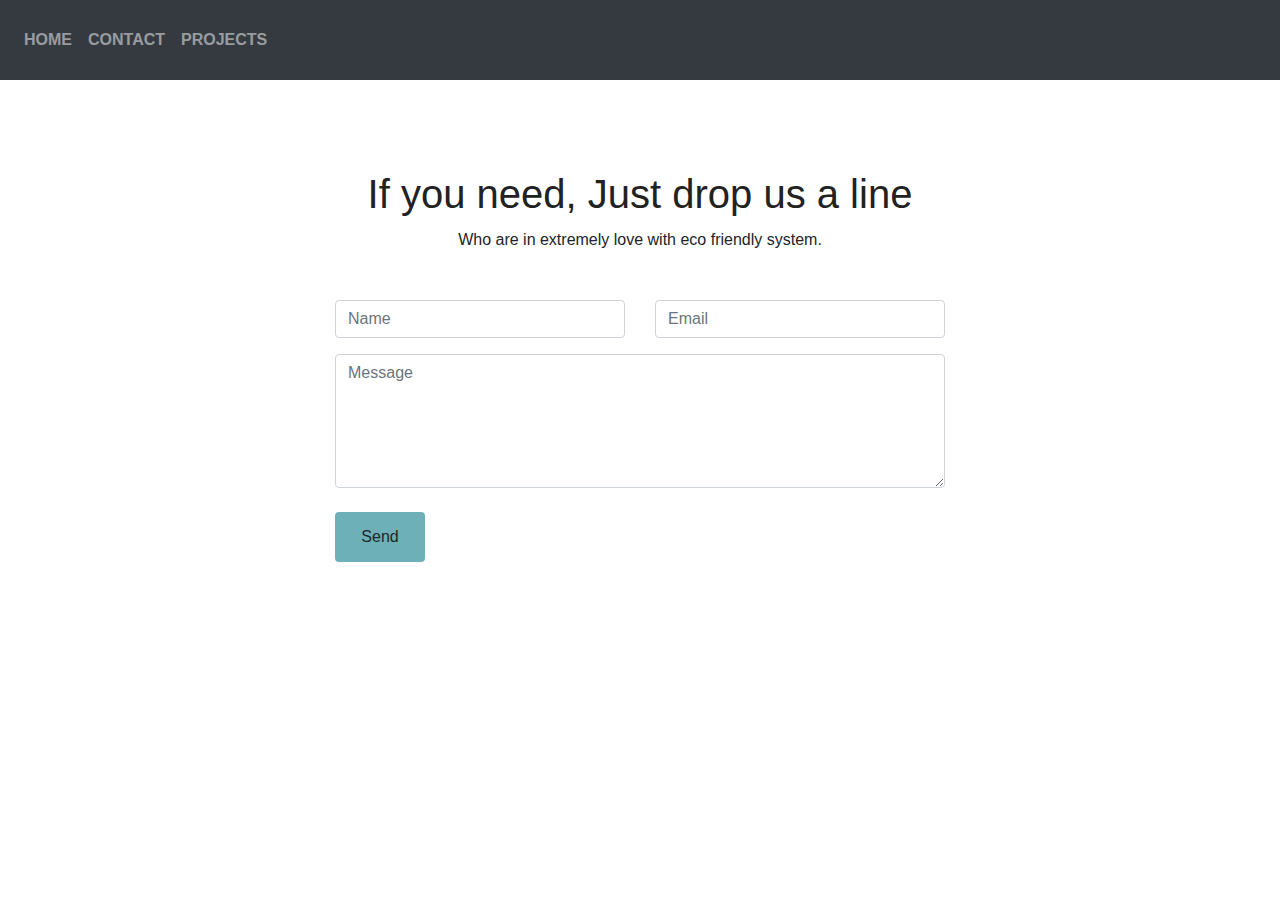
==== commit 1b2f5e41: "fix project" ====
--- a/contact.html
+++ b/contact.html
@@ -4,7 +4,7 @@
     <meta charset="UTF-8">
     <meta name="viewport" content="width=device-width, initial-scale=1.0">
     <meta http-equiv="X-UA-Compatible" content="ie=edge">
-    <title>Document</title>
+    <title>Contact</title>
     <link rel="stylesheet" href="css/main.css">
     <link rel="stylesheet" href="https://stackpath.bootstrapcdn.com/bootstrap/4.3.1/css/bootstrap.min.css" integrity="sha384-ggOyR0iXCbMQv3Xipma34MD+dH/1fQ784/j6cY/iJTQUOhcWr7x9JvoRxT2MZw1T" crossorigin="anonymous">
 </head>
@@ -40,7 +40,7 @@
               </nav>
         
          
-              <section class="contact-area section-gap" id="contact" style="padding-top: 10vh;">
+              <section class="contact-area section-gap" id="contact" style="padding-top: 10vh; height: auto;">
                 <div class="container">
                   <div class="row d-flex justify-content-center">
                     <div class="menu-content pb-20 col-lg-8">
@@ -53,8 +53,8 @@
                 </div>	
               </section>
 
-              <form id="contactform" action="//formspree.io/jasminenabila19@gmail.com" method="POST">
-                <div class="col-sm-6 offset slideanim ">
+              <form id="contactform" action="https://formspree.io/jasminenabila19@gmail.com" method="POST" style="margin-top: -12vh;">
+                <div class="col-sm-6" style="margin:auto;">
                   <div class="row">
                     <div class="col-sm-6 form-group offset">
                       <input class="form-control" id="name" name="name" placeholder="Name" type="text" required>
@@ -76,6 +76,11 @@
                 <input type="text" name="_gotcha" style="display:none" />    -->
                 </form>
 
+               
+
+               
+    
+
 
 <script src="https://code.jquery.com/jquery-3.3.1.slim.min.js" integrity="sha384-q8i/X+965DzO0rT7abK41JStQIAqVgRVzpbzo5smXKp4YfRvH+8abtTE1Pi6jizo" crossorigin="anonymous"></script>
 <script src="https://cdnjs.cloudflare.com/ajax/libs/popper.js/1.14.7/umd/popper.min.js" integrity="sha384-UO2eT0CpHqdSJQ6hJty5KVphtPhzWj9WO1clHTMGa3JDZwrnQq4sF86dIHNDz0W1" crossorigin="anonymous"></script>
--- a/css/main.css
+++ b/css/main.css
@@ -576,6 +576,9 @@
 
 .section-full {
   padding: 100px 0;
+
+
+  
 }
 
 .section-half {
@@ -1926,6 +1929,7 @@
 
 .section-gap {
   padding: 120px 0;
+  height: auto;
 }
 
 .section-title {
@@ -1939,6 +1943,13 @@
 .section-title p {
   font-size: 16px;
   margin-bottom: 0;
+}
+
+footer{
+  position: fixed;
+    height: 100px;
+    bottom: 0;
+    width: 100%;
 }
 
 @media (max-width: 991px) {
@@ -2425,118 +2436,6 @@
   color: #8490ff;
 }
 
-.footer-social a {
-  padding-right: 25px;
-  -webkit-transition: all 0.3s ease 0s;
-  -moz-transition: all 0.3s ease 0s;
-  -o-transition: all 0.3s ease 0s;
-  transition: all 0.3s ease 0s;
-}
-
-.footer-social i {
-  color: #cccccc;
-  -webkit-transition: all 0.3s ease 0s;
-  -moz-transition: all 0.3s ease 0s;
-  -o-transition: all 0.3s ease 0s;
-  transition: all 0.3s ease 0s;
-}
-
-@media (max-width: 991px) {
-  .footer-social {
-    text-align: left;
-  }
-}
-
-.single-footer-widget input {
-  border: none;
-  width: 80%;
-  font-weight: 300;
-  background: #191919;
-  color: #777;
-  padding-left: 20px;
-  border-radius: 0;
-  font-size: 14px;
-}
-
-.single-footer-widget input:focus {
-  background-color: #191919;
-}
-
-.single-footer-widget .bb-btn {
-  color: #fff;
-  font-weight: 300;
-  border-radius: 0;
-  z-index: 9999;
-  cursor: pointer;
-}
-
-.single-footer-widget .info {
-  position: absolute;
-  margin-top: 20%;
-  color: #fff;
-  font-size: 12px;
-}
-
-.single-footer-widget .info.valid {
-  color: green;
-}
-
-.single-footer-widget .info.error {
-  color: red;
-}
-
-.single-footer-widget .click-btn {
-  color: #fff;
-  border-radius: 0;
-  border-top-left-radius: 0px;
-  border-bottom-left-radius: 0px;
-  padding: 8px 12px;
-  border: 0;
-}
-
-.single-footer-widget ::-moz-selection {
-  /* Code for Firefox */
-  background-color: #191919 !important;
-  color: #777777;
-}
-
-.single-footer-widget ::selection {
-  background-color: #191919 !important;
-  color: #777777;
-}
-
-.single-footer-widget ::-webkit-input-placeholder {
-  /* WebKit, Blink, Edge */
-  color: #777777;
-  font-weight: 300;
-}
-
-.single-footer-widget :-moz-placeholder {
-  /* Mozilla Firefox 4 to 18 */
-  color: #777777;
-  opacity: 1;
-  font-weight: 300;
-}
-
-.single-footer-widget ::-moz-placeholder {
-  /* Mozilla Firefox 19+ */
-  color: #777777;
-  opacity: 1;
-  font-weight: 300;
-}
-
-.single-footer-widget :-ms-input-placeholder {
-  /* Internet Explorer 10-11 */
-  color: #777777;
-  font-weight: 300;
-}
-
-.single-footer-widget ::-ms-input-placeholder {
-  /* Microsoft Edge */
-  color: #777777;
-  font-weight: 300;
-}
-
 @media (max-width: 991px) {
   .single-footer-widget {
     margin-bottom: 30px;
@@ -2549,14 +2448,6 @@
   }
 }
 
-.footer-text {
-  padding-top: 20px;
-}
-
-.footer-text a, .footer-text i {
-  color: #8490ff;
-}
-
 .whole-wrap {
   background-color: #fff;
 }
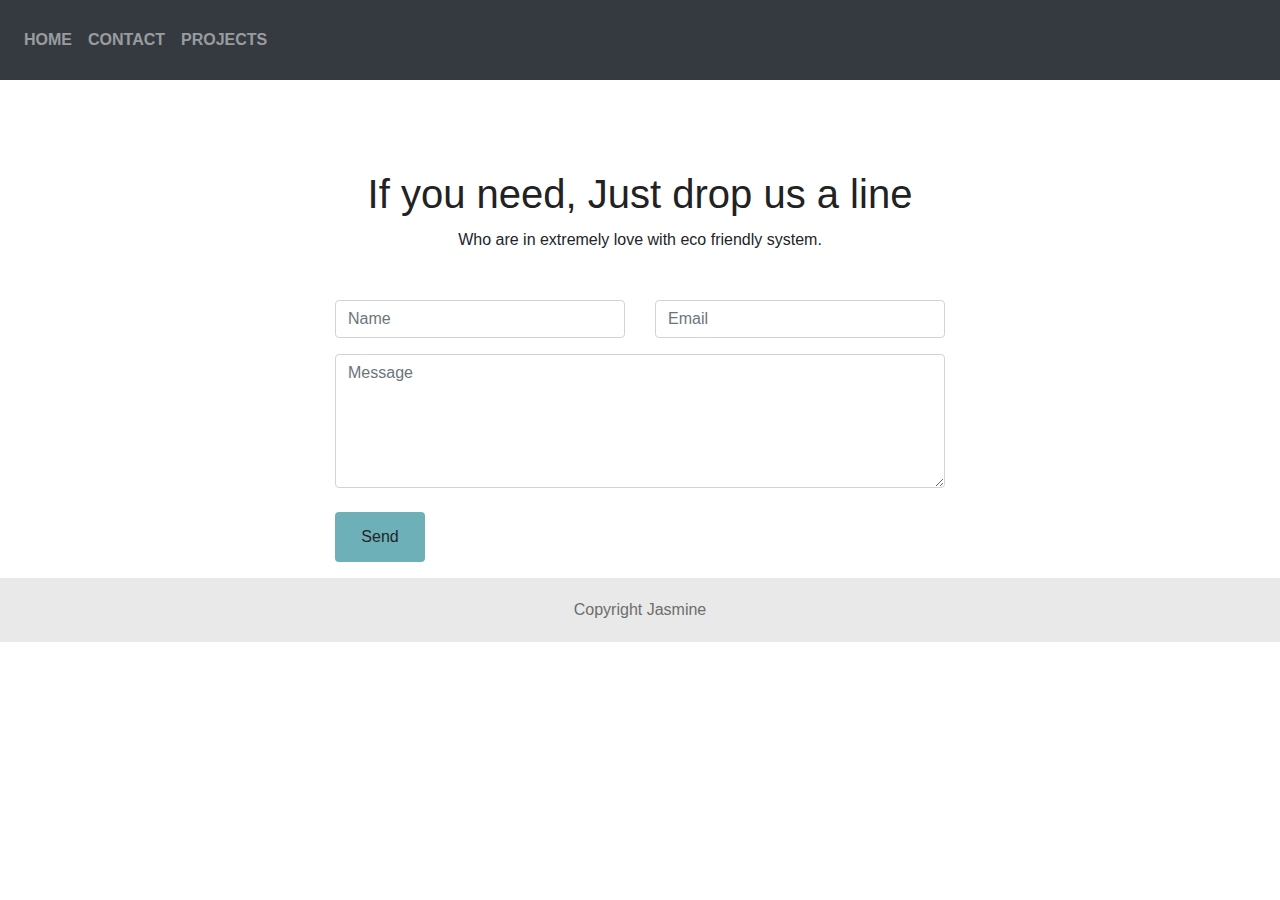
==== commit 0295d659: "fix footer" ====
--- a/contact.html
+++ b/contact.html
@@ -76,7 +76,17 @@
                 <input type="text" name="_gotcha" style="display:none" />    -->
                 </form>
 
-               
+                <section class="copyright">
+                  <div class="container">
+                      <div class="row">
+                          <div class="col-sm-12 text-center">
+                              Copyright Jasmine
+                          </div>
+                      </div>
+                      <!-- / .row -->
+                  </div>
+              </section>
+  
 
                
     
--- a/css/main.css
+++ b/css/main.css
@@ -1945,11 +1945,10 @@
   margin-bottom: 0;
 }
 
-footer{
-  position: fixed;
-    height: 100px;
-    bottom: 0;
-    width: 100%;
+.copyright{
+  color: #6D6D6D;
+    background: #E9E9E9;
+    padding: 20px 0;
 }
 
 @media (max-width: 991px) {
